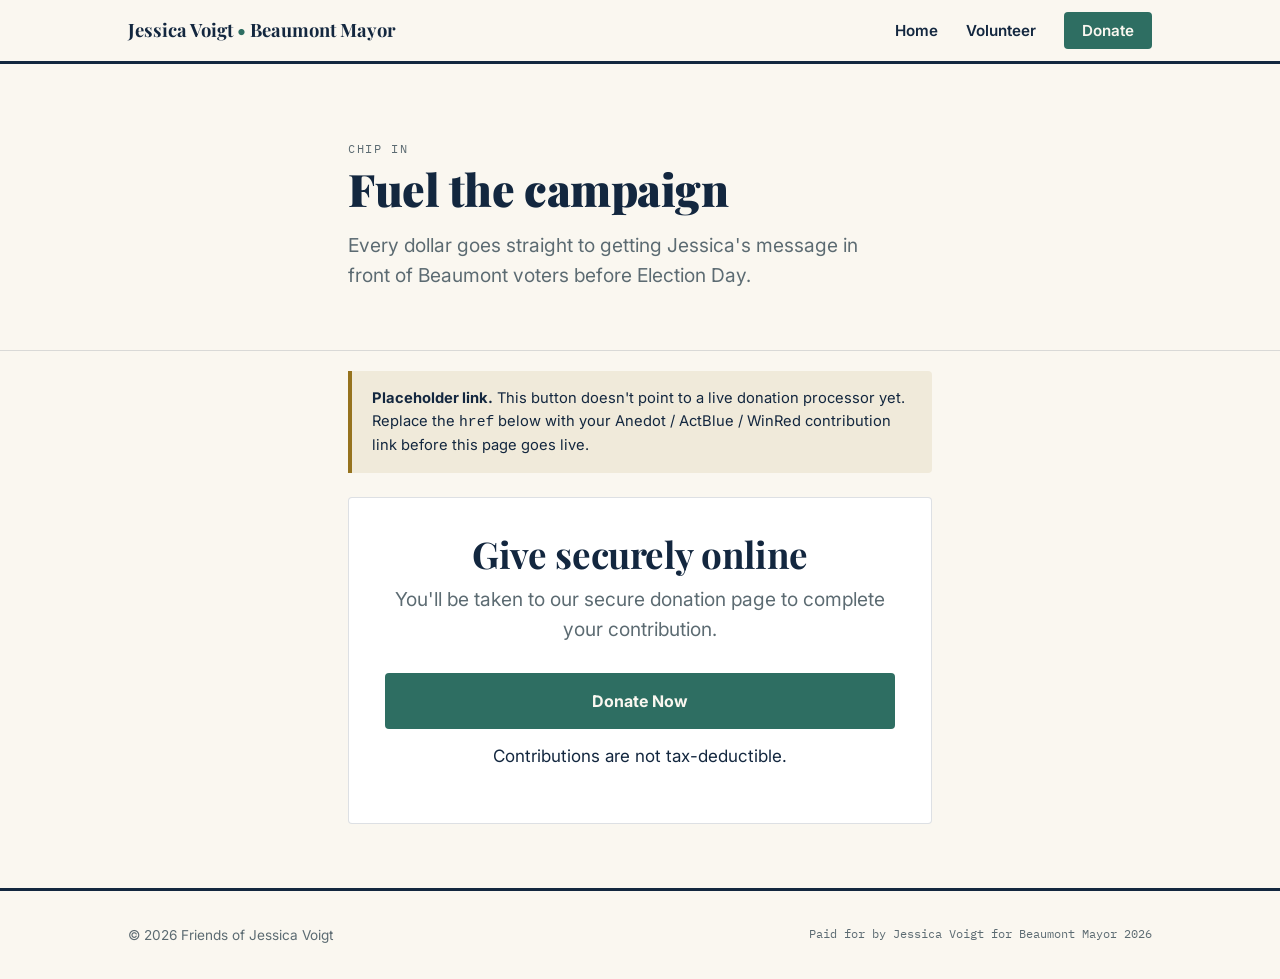
==== donate.html @ f2721e63 "Scaffold Jessica Voigt for Beaumont Mayor campaign site Home, donate, and volunteer pages mirroring " ====
<!DOCTYPE html>
<html lang="en">
<head>
<meta charset="UTF-8">
<meta name="viewport" content="width=device-width, initial-scale=1.0">
<title>Donate — Jessica Voigt for Beaumont Mayor</title>
<link rel="stylesheet" href="style.css">
</head>
<body>

<nav class="site-nav">
  <div class="wrap">
    <a href="index.html" class="brand">Jessica Voigt <strong>&bull;</strong> Beaumont Mayor</a>
    <ul class="nav-links">
      <li><a href="index.html">Home</a></li>
      <li><a href="volunteer.html">Volunteer</a></li>
      <li><a href="donate.html" class="btn-donate active">Donate</a></li>
    </ul>
  </div>
</nav>

<header class="hero" style="padding-bottom:40px;">
  <div class="wrap" style="max-width:640px;">
    <span class="eyebrow">Chip in</span>
    <h1 style="font-size:clamp(2rem,4vw,2.8rem);">Fuel the campaign</h1>
    <p class="hero-tagline">Every dollar goes straight to getting Jessica's message in front of Beaumont voters before Election Day.</p>
  </div>
</header>

<section style="padding-top:20px;">
  <div class="wrap" style="max-width:640px;">

    <div class="note-box">
      <strong>Placeholder link.</strong> This button doesn't point to a live donation
      processor yet. Replace the <code>href</code> below with your Anedot / ActBlue /
      WinRed contribution link before this page goes live.
    </div>

    <div class="form-card" style="text-align:center;">
      <h2 style="margin-bottom:0.3em;">Give securely online</h2>
      <p class="hero-tagline" style="margin:0 auto 28px;max-width:46ch;">You'll be taken to our secure donation page to complete your contribution.</p>
      <a href="#PASTE-DONATE-LINK-HERE" class="btn btn-primary" style="width:100%;" target="_blank" rel="noopener noreferrer">Donate Now</a>
      <p class="hint" style="text-align:center;margin-top:14px;">Contributions are not tax-deductible.</p>
    </div>
  </div>
</section>

<footer>
  <div class="wrap">
    <span>&copy; 2026 Friends of Jessica Voigt</span>
    <span class="disclaimer">Paid for by Jessica Voigt for Beaumont Mayor 2026</span>
  </div>
</footer>

</body>
</html>
---- style.css ----
/* ==========================================================================
   Campaign Site Template — shared stylesheet
   Palette: Beaumont Civic (warm ivory + navy + teal)
     --ink        #13273F  headlines, nav, primary text (deep navy)
     --paper      #FAF7F0  page background (warm ivory)
     --paper-dim  #F0EADA  alternating section background (deeper cream)
     --signal     #2E6E62  primary CTA / links (deep teal — nods to her RN background)
     --signal-dark #1F4E45  CTA hover / pressed state
     --gold       #E8B84B  bright accent on dark backgrounds
     --gold-deep  #96731E  accessible gold for text/borders on light backgrounds
     --slate      #5C6B72  muted text, borders
   Type:
     Display  — "Playfair Display" (warm, trustworthy serif)
     Body     — "Inter" (clean, legible sans)
     Utility  — "IBM Plex Mono" (eyebrows, labels, ballot-stamp feel)
   ========================================================================== */

@import url('https://fonts.googleapis.com/css2?family=Playfair+Display:wght@600;700;800;900&family=Inter:wght@400;500;600;700&family=IBM+Plex+Mono:wght@500&display=swap');

:root {
  --ink: #13273F;
  --paper: #FAF7F0;
  --paper-dim: #F0EADA;
  --signal: #2E6E62;
  --signal-dark: #1F4E45;
  --gold: #E8B84B;
  --gold-deep: #96731E;
  --slate: #5C6B72;
  --line: rgba(19, 39, 63, 0.14);
  --radius: 4px;
}

* { box-sizing: border-box; }

html { scroll-behavior: smooth; }

@media (prefers-reduced-motion: reduce) {
  html { scroll-behavior: auto; }
  * { animation-duration: 0.01ms !important; transition-duration: 0.01ms !important; }
}

body {
  margin: 0;
  background: var(--paper);
  color: var(--ink);
  font-family: 'Inter', system-ui, sans-serif;
  font-size: 17px;
  line-height: 1.55;
  -webkit-font-smoothing: antialiased;
}

h1, h2, h3 {
  font-family: 'Playfair Display', Georgia, serif;
  font-weight: 700;
  line-height: 1.1;
  margin: 0 0 0.4em;
  letter-spacing: -0.01em;
}

h1 { font-size: clamp(2.4rem, 5vw, 4rem); font-weight: 900; }
h2 { font-size: clamp(1.6rem, 3vw, 2.3rem); }
h3 { font-size: 1.2rem; }

p { margin: 0 0 1em; color: var(--ink); }

a { color: var(--signal); }

.eyebrow {
  font-family: 'IBM Plex Mono', monospace;
  font-size: 0.72rem;
  letter-spacing: 0.14em;
  text-transform: uppercase;
  color: var(--slate);
  display: block;
  margin-bottom: 0.6em;
}

/* ---------- layout shells ---------- */

.wrap {
  max-width: 1080px;
  margin: 0 auto;
  padding: 0 28px;
}

/* ---------- nav ---------- */

.site-nav {
  border-bottom: 3px solid var(--ink);
  background: var(--paper);
  position: sticky;
  top: 0;
  z-index: 50;
}

.site-nav .wrap {
  display: flex;
  align-items: center;
  justify-content: space-between;
  padding-top: 16px;
  padding-bottom: 16px;
}

.brand {
  font-family: 'Playfair Display', serif;
  font-weight: 700;
  font-size: 1.15rem;
  text-decoration: none;
  color: var(--ink);
}

.brand strong { color: var(--signal); }

.nav-links {
  display: flex;
  gap: 28px;
  align-items: center;
  list-style: none;
  margin: 0;
  padding: 0;
}

.nav-links a {
  color: var(--ink);
  text-decoration: none;
  font-weight: 600;
  font-size: 0.95rem;
  padding-bottom: 4px;
  border-bottom: 2px solid transparent;
}

.nav-links a:hover,
.nav-links a.active {
  border-bottom-color: var(--signal);
}

.nav-links a.btn-donate {
  background: var(--signal);
  color: var(--paper);
  padding: 9px 18px;
  border-radius: var(--radius);
  border-bottom: none;
}

.nav-links a.btn-donate:hover { background: var(--signal-dark); }

/* ---------- buttons ---------- */

.btn {
  display: inline-block;
  font-weight: 700;
  text-decoration: none;
  padding: 14px 30px;
  border-radius: var(--radius);
  border: 2px solid transparent;
  font-size: 1rem;
  cursor: pointer;
  font-family: 'Inter', sans-serif;
}

.btn-primary {
  background: var(--signal);
  color: var(--paper);
}
.btn-primary:hover { background: var(--signal-dark); }

.btn-outline {
  background: transparent;
  border-color: var(--ink);
  color: var(--ink);
}
.btn-outline:hover { background: var(--ink); color: var(--paper); }

/* ---------- hero ---------- */

.hero {
  padding: 76px 0 64px;
  border-bottom: 1px solid var(--line);
}

.hero-grid {
  display: grid;
  grid-template-columns: 1.15fr 0.85fr;
  gap: 56px;
  align-items: center;
}

.hero-photo {
  aspect-ratio: 4 / 5;
  border-radius: var(--radius);
  object-fit: cover;
  object-position: top center;
  width: 100%;
  display: block;
  border: 3px solid var(--ink);
}

.hero-actions {
  display: flex;
  gap: 14px;
  margin-top: 28px;
  flex-wrap: wrap;
}

.hero-tagline {
  font-size: 1.2rem;
  color: var(--slate);
  max-width: 46ch;
}

/* ---------- yard-sign / quote card (signature element) ---------- */

.sign {
  background: var(--paper);
  border: 3px solid var(--ink);
  border-radius: 6px;
  padding: 26px 24px 22px;
  position: relative;
  box-shadow: 5px 5px 0 var(--line);
}

.sign::after {
  content: "";
  position: absolute;
  left: 50%;
  bottom: -34px;
  transform: translateX(-50%);
  width: 6px;
  height: 34px;
  background: var(--slate);
  opacity: 0.55;
}

.sign.tilt-l { transform: rotate(-1.4deg); }
.sign.tilt-r { transform: rotate(1.2deg); }

.sign-row {
  display: grid;
  grid-template-columns: repeat(3, 1fr);
  gap: 46px 32px;
  padding: 8px 0 56px;
}

@media (max-width: 760px) {
  .sign-row { grid-template-columns: 1fr; gap: 50px 0; }
  .sign.tilt-l, .sign.tilt-r { transform: none; }
}

.sign blockquote {
  margin: 0 0 14px;
  font-family: 'Playfair Display', serif;
  font-size: 1.05rem;
  font-weight: 600;
  line-height: 1.35;
}

.sign cite {
  font-style: normal;
  font-family: 'IBM Plex Mono', monospace;
  font-size: 0.78rem;
  color: var(--slate);
}

/* ---------- sections ---------- */

section { padding: 64px 0; }
section.dim { background: var(--paper-dim); }
section.ink { background: var(--ink); color: var(--paper); }
section.ink h2, section.ink .eyebrow { color: var(--paper); }
section.ink .eyebrow { color: rgba(250,247,240,0.6); }

.section-head {
  max-width: 60ch;
  margin-bottom: 40px;
}

/* bio / issues grid */

.two-col {
  display: grid;
  grid-template-columns: 1fr 1fr;
  gap: 48px;
}

@media (max-width: 760px) {
  .two-col, .hero-grid { grid-template-columns: 1fr; }
  .hero-grid { gap: 36px; }
}

.issue-list {
  list-style: none;
  margin: 0;
  padding: 0;
}

.issue-list li {
  padding: 18px 0;
  border-top: 1px solid var(--line);
  display: grid;
  grid-template-columns: 2.4em 1fr;
  gap: 18px;
}

.issue-list li:last-child { border-bottom: 1px solid var(--line); }

.issue-num {
  font-family: 'IBM Plex Mono', monospace;
  color: var(--gold-deep);
  font-weight: 700;
}

/* CTA banner */

.cta-banner {
  text-align: center;
  padding: 72px 0;
}

.cta-banner h2 { margin-bottom: 0.3em; }
.cta-banner p { color: var(--slate); margin-bottom: 28px; }

/* ---------- forms ---------- */

.form-card {
  background: #fff;
  border: 1px solid var(--line);
  border-radius: var(--radius);
  padding: 36px;
}

.field { margin-bottom: 20px; }

.field label {
  display: block;
  font-weight: 600;
  font-size: 0.9rem;
  margin-bottom: 6px;
}

.field .hint {
  font-size: 0.82rem;
  color: var(--slate);
  margin-top: 4px;
}

.field input[type="text"],
.field input[type="email"],
.field input[type="tel"],
.field select,
.field textarea {
  width: 100%;
  padding: 11px 12px;
  border: 1.5px solid var(--line);
  border-radius: var(--radius);
  font-family: inherit;
  font-size: 1rem;
  background: var(--paper);
  color: var(--ink);
}

.field input:focus,
.field select:focus,
.field textarea:focus {
  outline: 3px solid var(--gold-deep);
  outline-offset: 1px;
}

.field-row {
  display: grid;
  grid-template-columns: 1fr 1fr;
  gap: 16px;
}

@media (max-width: 560px) {
  .field-row { grid-template-columns: 1fr; }
}

.checkbox-group label {
  display: flex;
  align-items: flex-start;
  gap: 10px;
  font-weight: 500;
  margin-bottom: 10px;
  cursor: pointer;
}

.checkbox-group input { margin-top: 3px; }

fieldset {
  border: 1px solid var(--line);
  border-radius: var(--radius);
  padding: 18px 20px;
  margin: 0 0 22px;
}

fieldset legend {
  font-family: 'IBM Plex Mono', monospace;
  font-size: 0.75rem;
  letter-spacing: 0.08em;
  text-transform: uppercase;
  color: var(--slate);
  padding: 0 8px;
}

/* amount picker for donate page */

.amount-grid {
  display: grid;
  grid-template-columns: repeat(4, 1fr);
  gap: 10px;
  margin-bottom: 20px;
}

@media (max-width: 560px) {
  .amount-grid { grid-template-columns: repeat(2, 1fr); }
}

.amount-grid label {
  border: 1.5px solid var(--line);
  border-radius: var(--radius);
  text-align: center;
  padding: 14px 6px;
  font-weight: 700;
  cursor: pointer;
  font-family: 'IBM Plex Mono', monospace;
  position: relative;
  display: block;
}

.amount-grid input { position: absolute; opacity: 0; pointer-events: none; }

.amount-grid label:has(input:checked) {
  background: var(--ink);
  color: var(--paper);
  border-color: var(--ink);
}

/* footer */

footer {
  border-top: 3px solid var(--ink);
  padding: 34px 0;
  font-size: 0.85rem;
  color: var(--slate);
}

footer .wrap {
  display: flex;
  justify-content: space-between;
  flex-wrap: wrap;
  gap: 12px;
}

.disclaimer {
  font-family: 'IBM Plex Mono', monospace;
  font-size: 0.72rem;
  color: var(--slate);
}

/* form submit status */
.form-status {
  margin-top: 14px;
  font-size: 0.9rem;
  font-weight: 600;
  min-height: 1.2em;
}
.form-status-success { color: var(--signal-dark); }
.form-status-error { color: #A3271F; }

/* small helper */
.note-box {
  border-left: 4px solid var(--gold-deep);
  background: var(--paper-dim);
  padding: 16px 20px;
  border-radius: 0 var(--radius) var(--radius) 0;
  font-size: 0.92rem;
  margin-bottom: 24px;
}
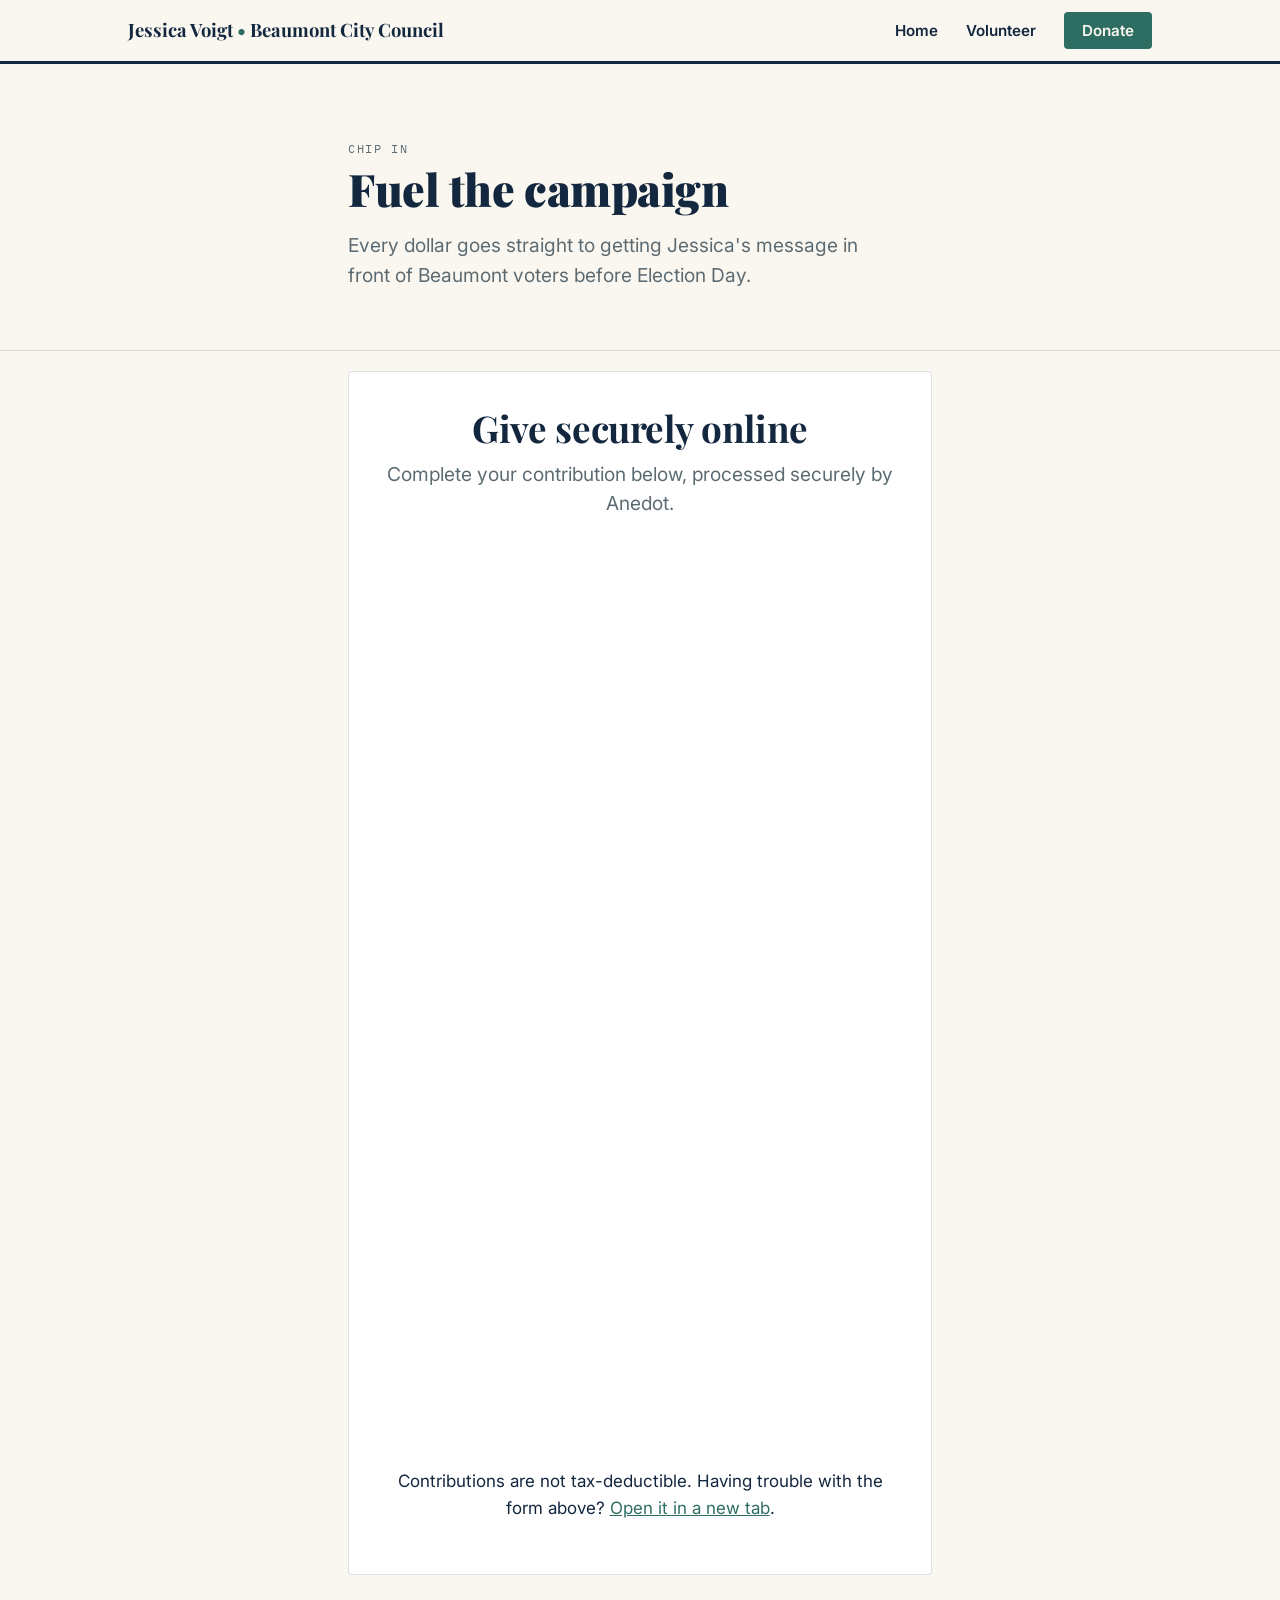
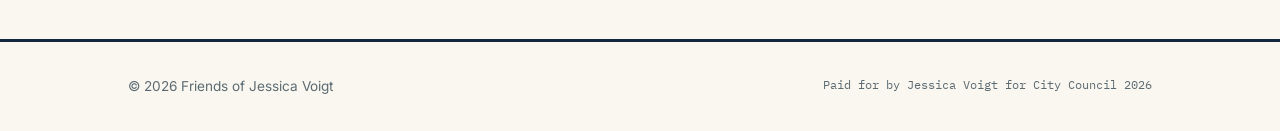
==== commit a69a1f8c: "Embed live Anedot donate form; fix office name to City Council - donate.html: replace placeholder bu" ====
--- a/donate.html
+++ b/donate.html
@@ -3,14 +3,14 @@
 <head>
 <meta charset="UTF-8">
 <meta name="viewport" content="width=device-width, initial-scale=1.0">
-<title>Donate — Jessica Voigt for Beaumont Mayor</title>
+<title>Donate — Jessica Voigt for Beaumont City Council</title>
 <link rel="stylesheet" href="style.css">
 </head>
 <body>
 
 <nav class="site-nav">
   <div class="wrap">
-    <a href="index.html" class="brand">Jessica Voigt <strong>&bull;</strong> Beaumont Mayor</a>
+    <a href="index.html" class="brand">Jessica Voigt <strong>&bull;</strong> Beaumont City Council</a>
     <ul class="nav-links">
       <li><a href="index.html">Home</a></li>
       <li><a href="volunteer.html">Volunteer</a></li>
@@ -30,17 +30,11 @@
 <section style="padding-top:20px;">
   <div class="wrap" style="max-width:640px;">
 
-    <div class="note-box">
-      <strong>Placeholder link.</strong> This button doesn't point to a live donation
-      processor yet. Replace the <code>href</code> below with your Anedot / ActBlue /
-      WinRed contribution link before this page goes live.
-    </div>
-
     <div class="form-card" style="text-align:center;">
       <h2 style="margin-bottom:0.3em;">Give securely online</h2>
-      <p class="hero-tagline" style="margin:0 auto 28px;max-width:46ch;">You'll be taken to our secure donation page to complete your contribution.</p>
-      <a href="#PASTE-DONATE-LINK-HERE" class="btn btn-primary" style="width:100%;" target="_blank" rel="noopener noreferrer">Donate Now</a>
-      <p class="hint" style="text-align:center;margin-top:14px;">Contributions are not tax-deductible.</p>
+      <p class="hero-tagline" style="margin:0 auto 28px;max-width:46ch;">Complete your contribution below, processed securely by Anedot.</p>
+      <iframe src="https://secure.anedot.com/jessica-voigt-for-city-council-2026-5c8dff2c-7a71-4f75-8000-bdd71a62021a/73328a8f-8019-40dc-9739-caae601d6c60?embed=true" width="100%" height="900" frameborder="0" style="border:0;max-width:100%;"></iframe>
+      <p class="hint" style="text-align:center;margin-top:14px;">Contributions are not tax-deductible. Having trouble with the form above? <a href="https://secure.anedot.com/jessica-voigt-for-city-council-2026-5c8dff2c-7a71-4f75-8000-bdd71a62021a/73328a8f-8019-40dc-9739-caae601d6c60" target="_blank" rel="noopener noreferrer">Open it in a new tab</a>.</p>
     </div>
   </div>
 </section>
@@ -48,7 +42,7 @@
 <footer>
   <div class="wrap">
     <span>&copy; 2026 Friends of Jessica Voigt</span>
-    <span class="disclaimer">Paid for by Jessica Voigt for Beaumont Mayor 2026</span>
+    <span class="disclaimer">Paid for by Jessica Voigt for City Council 2026</span>
   </div>
 </footer>
 
